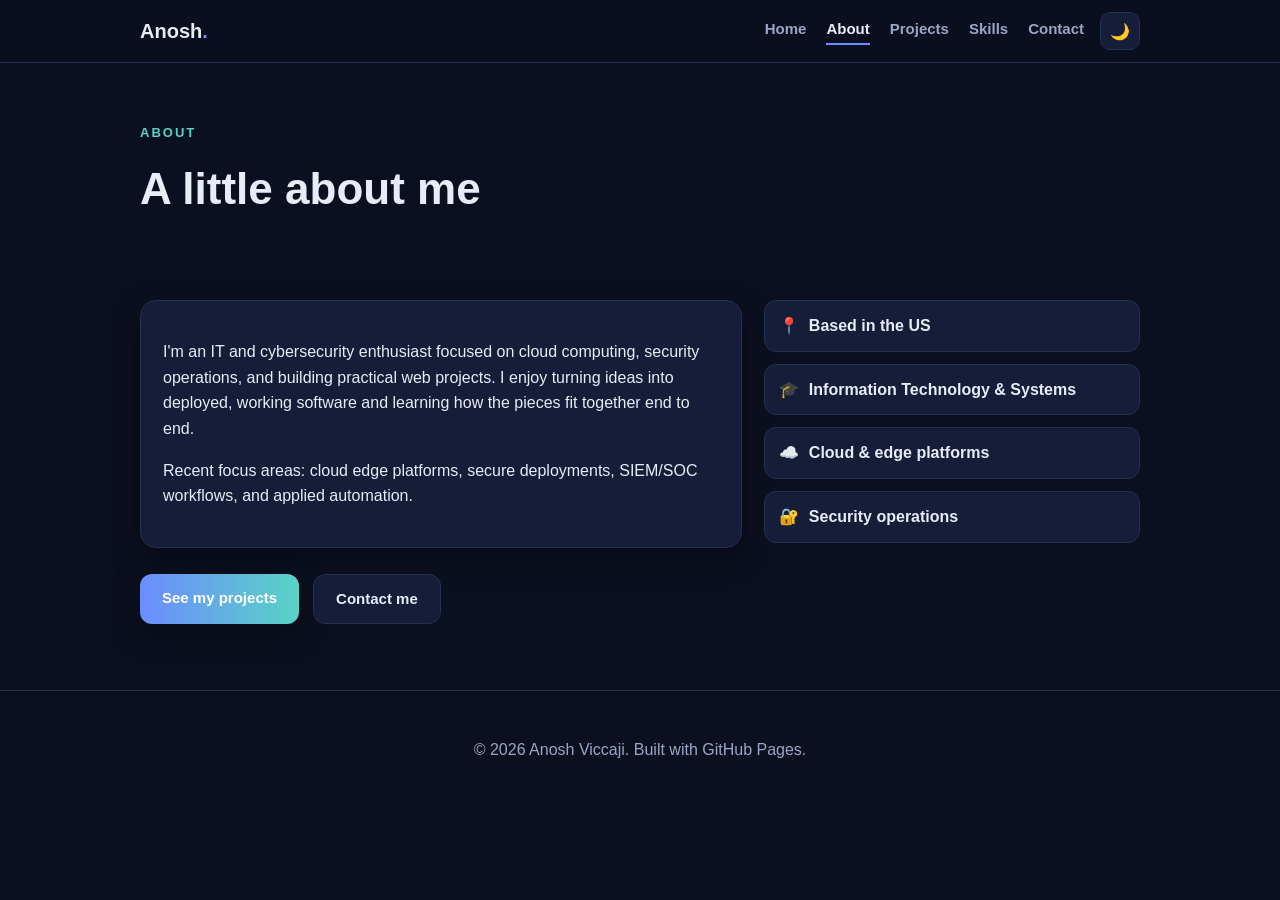
==== about.html @ fe0e1991 "Convert to multi-page site (About, Projects, Skills, Contact)" ====
<!DOCTYPE html>
<html lang="en">
<head>
  <meta charset="utf-8" />
  <meta name="viewport" content="width=device-width, initial-scale=1" />
  <title>About — Anosh Viccaji</title>
  <meta name="description" content="About Anosh Viccaji — background and focus areas." />
  <link rel="stylesheet" href="./style.css" />
</head>
<body>
  <header class="nav">
    <div class="container nav-inner">
      <a href="./index.html" class="brand">Anosh<span>.</span></a>
      <nav aria-label="Primary">
        <a href="./index.html">Home</a>
        <a href="./about.html" class="active">About</a>
        <a href="./projects.html">Projects</a>
        <a href="./skills.html">Skills</a>
        <a href="./contact.html">Contact</a>
      </nav>
      <button class="theme-toggle" id="themeToggle" aria-label="Toggle theme">🌙</button>
    </div>
  </header>

  <main>
    <section class="page-head">
      <div class="container">
        <p class="eyebrow">About</p>
        <h1>A little about me</h1>
      </div>
    </section>

    <section class="section">
      <div class="container">
        <div class="about-grid">
          <div class="card">
            <p>
              I'm an IT and cybersecurity enthusiast focused on cloud computing,
              security operations, and building practical web projects. I enjoy
              turning ideas into deployed, working software and learning how the
              pieces fit together end to end.
            </p>
            <p>
              Recent focus areas: cloud edge platforms, secure deployments,
              SIEM/SOC workflows, and applied automation.
            </p>
          </div>
          <ul class="facts">
            <li><span>📍</span> Based in the US</li>
            <li><span>🎓</span> Information Technology &amp; Systems</li>
            <li><span>☁️</span> Cloud &amp; edge platforms</li>
            <li><span>🔐</span> Security operations</li>
          </ul>
        </div>
        <div class="cta-row" style="margin-top:26px;">
          <a class="btn primary" href="./projects.html">See my projects</a>
          <a class="btn ghost" href="./contact.html">Contact me</a>
        </div>
      </div>
    </section>
  </main>

  <footer class="footer">
    <div class="container">
      <p>© <span id="year"></span> Anosh Viccaji. Built with GitHub Pages.</p>
    </div>
  </footer>

  <script src="./script.js" defer></script>
</body>
</html>
---- style.css ----
:root {
  --bg: #0b1020;
  --bg-alt: #10162c;
  --card: #151d38;
  --text: #e8ecf6;
  --muted: #9aa6c4;
  --brand: #6c8cff;
  --brand2: #59d3c4;
  --border: #24304f;
  --shadow: 0 10px 30px rgba(0, 0, 0, 0.35);
}
[data-theme="light"] {
  --bg: #f6f8fc;
  --bg-alt: #ffffff;
  --card: #ffffff;
  --text: #0f1730;
  --muted: #5a6683;
  --brand: #3b5bff;
  --brand2: #0fb5a3;
  --border: #e4e9f2;
  --shadow: 0 10px 30px rgba(20, 30, 60, 0.08);
}

* { box-sizing: border-box; }
html { scroll-behavior: smooth; }
body {
  margin: 0;
  font-family: -apple-system, BlinkMacSystemFont, "Segoe UI", Roboto, Helvetica, Arial, sans-serif;
  background: var(--bg);
  color: var(--text);
  line-height: 1.6;
}
.container { max-width: 1040px; margin: 0 auto; padding: 0 20px; }
a { color: var(--brand); text-decoration: none; }
a:hover { text-decoration: underline; }

/* NAV */
.nav {
  position: sticky; top: 0; z-index: 20;
  background: color-mix(in srgb, var(--bg) 85%, transparent);
  backdrop-filter: blur(10px);
  border-bottom: 1px solid var(--border);
}
.nav-inner { display: flex; align-items: center; gap: 16px; height: 62px; }
.brand { font-weight: 800; font-size: 20px; color: var(--text); }
.brand span { color: var(--brand); }
.nav nav { margin-left: auto; display: flex; gap: 20px; }
.nav nav a { color: var(--muted); font-weight: 600; font-size: 15px; padding-bottom: 2px; border-bottom: 2px solid transparent; }
.nav nav a:hover { color: var(--text); text-decoration: none; }
.nav nav a.active { color: var(--text); border-bottom-color: var(--brand); }
.theme-toggle {
  border: 1px solid var(--border); background: var(--card); color: var(--text);
  border-radius: 10px; width: 40px; height: 38px; cursor: pointer; font-size: 16px;
}

/* HERO */
.hero { position: relative; overflow: hidden; padding: 90px 0 70px; }
.hero-inner { position: relative; z-index: 2; max-width: 720px; }
.eyebrow {
  text-transform: uppercase; letter-spacing: 2px; font-size: 13px;
  color: var(--brand2); font-weight: 700; margin: 0 0 10px;
}
.hero h1 { font-size: clamp(36px, 6vw, 60px); line-height: 1.05; margin: 0 0 16px; }
.grad {
  background: linear-gradient(90deg, var(--brand), var(--brand2));
  -webkit-background-clip: text; background-clip: text; color: transparent;
}
.lede { font-size: 19px; color: var(--muted); max-width: 620px; }
.lede.center { margin-left: auto; margin-right: auto; }
.cta-row { display: flex; gap: 14px; margin-top: 26px; flex-wrap: wrap; }
.cta-row.center { justify-content: center; }
.btn {
  display: inline-block; padding: 12px 22px; border-radius: 12px;
  font-weight: 700; font-size: 15px; transition: transform .15s ease, box-shadow .15s ease;
}
.btn:hover { transform: translateY(-2px); text-decoration: none; }
.btn.primary { background: linear-gradient(90deg, var(--brand), var(--brand2)); color: #fff; box-shadow: var(--shadow); }
.btn.ghost { border: 1px solid var(--border); color: var(--text); background: var(--card); }
.hero-glow {
  position: absolute; top: -120px; right: -120px; width: 520px; height: 520px;
  background: radial-gradient(circle, rgba(108,140,255,0.35), transparent 60%);
  filter: blur(30px); z-index: 1;
}

/* SECTIONS */
.section { padding: 66px 0; }
.section.alt { background: var(--bg-alt); border-top: 1px solid var(--border); border-bottom: 1px solid var(--border); }
.section-title { font-size: 28px; margin: 0 0 26px; position: relative; padding-bottom: 10px; }
.section-title::after {
  content: ""; position: absolute; left: 0; bottom: 0; width: 54px; height: 3px;
  background: linear-gradient(90deg, var(--brand), var(--brand2)); border-radius: 3px;
}

.card {
  background: var(--card); border: 1px solid var(--border); border-radius: 16px;
  padding: 22px; box-shadow: var(--shadow);
}
.about-grid { display: grid; grid-template-columns: 1.6fr 1fr; gap: 22px; }
.facts { list-style: none; margin: 0; padding: 0; display: grid; gap: 12px; align-content: start; }
.facts li {
  background: var(--card); border: 1px solid var(--border); border-radius: 12px;
  padding: 12px 14px; display: flex; gap: 10px; align-items: center; font-weight: 600;
}

.grid { display: grid; grid-template-columns: repeat(auto-fit, minmax(260px, 1fr)); gap: 20px; }
.project-top {
  font-size: 30px; width: 60px; height: 60px; display: grid; place-items: center;
  background: linear-gradient(135deg, rgba(108,140,255,.2), rgba(89,211,196,.2));
  border-radius: 14px; margin-bottom: 12px;
}
.project h3 { margin: 0 0 8px; font-size: 18px; }
.project p { color: var(--muted); margin: 0 0 14px; }
.tags { display: flex; gap: 8px; flex-wrap: wrap; }
.tags span {
  font-size: 12px; font-weight: 700; color: var(--brand2);
  background: color-mix(in srgb, var(--brand2) 14%, transparent);
  padding: 4px 10px; border-radius: 999px;
}

.chips { display: flex; flex-wrap: wrap; gap: 12px; }
.chips span {
  background: var(--card); border: 1px solid var(--border); border-radius: 999px;
  padding: 10px 16px; font-weight: 600; font-size: 15px;
}

.contact-inner { text-align: center; }

/* Page header for sub-pages */
.page-head { padding: 60px 0 10px; }
.page-head h1 { font-size: clamp(30px, 5vw, 44px); margin: 6px 0 0; }

/* Clickable cards on the home page */
.link-card { display: block; color: inherit; transition: transform .15s ease, border-color .15s ease; }
.link-card:hover { transform: translateY(-4px); border-color: var(--brand); text-decoration: none; }
.link-card h3 { margin: 0 0 8px; font-size: 18px; }
.link-card p { color: var(--muted); margin: 0 0 12px; }
.link-card .more { color: var(--brand); font-weight: 700; font-size: 14px; }

.footer { padding: 30px 0; border-top: 1px solid var(--border); color: var(--muted); text-align: center; }

@media (max-width: 720px) {
  .about-grid { grid-template-columns: 1fr; }
  .nav nav { gap: 12px; }
  .nav nav a { font-size: 14px; }
}
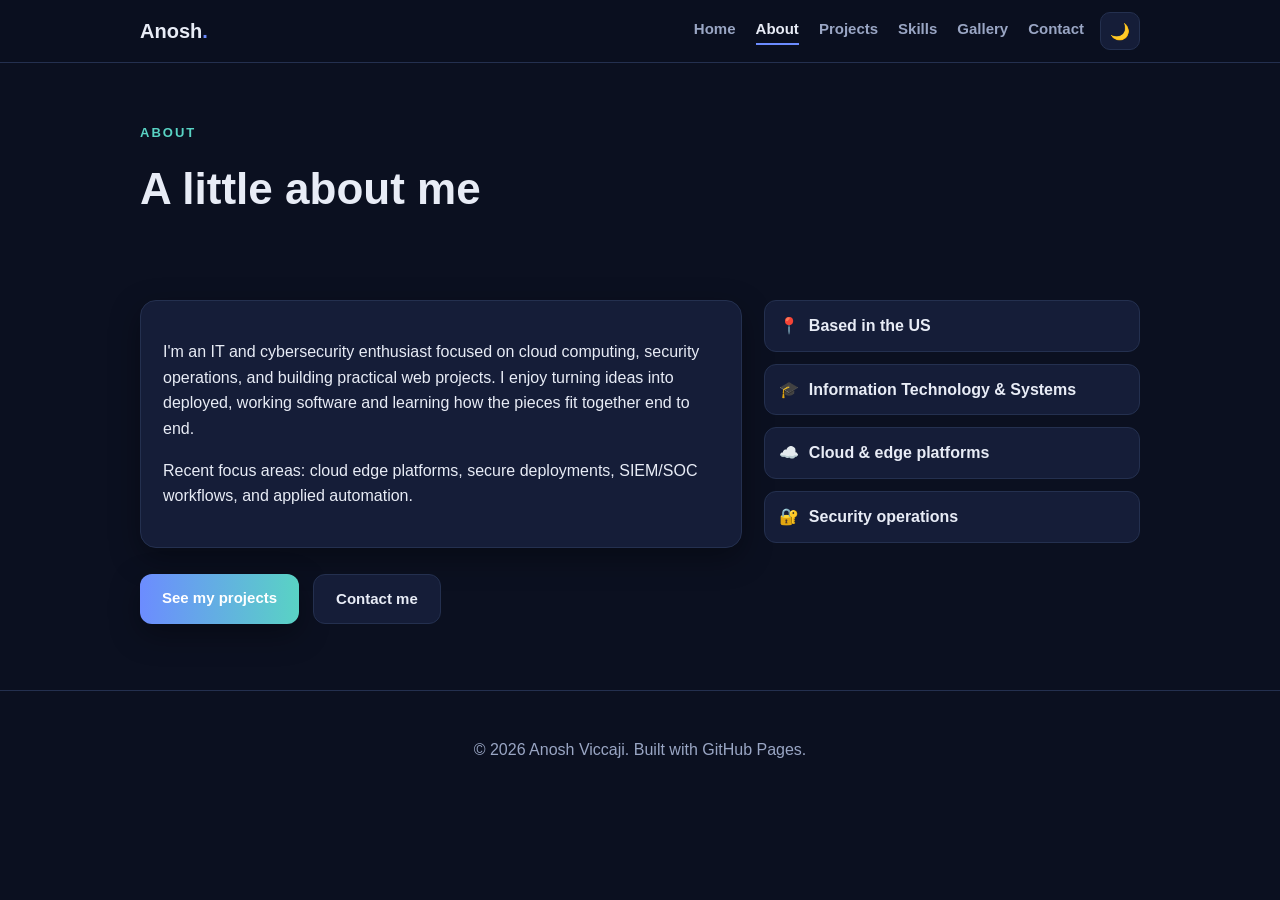
==== commit c0511ad0: "Add edge-cacheable image gallery" ====
--- a/about.html
+++ b/about.html
@@ -16,6 +16,7 @@
         <a href="./about.html" class="active">About</a>
         <a href="./projects.html">Projects</a>
         <a href="./skills.html">Skills</a>
+        <a href="./gallery.html">Gallery</a>
         <a href="./contact.html">Contact</a>
       </nav>
       <button class="theme-toggle" id="themeToggle" aria-label="Toggle theme">🌙</button>
